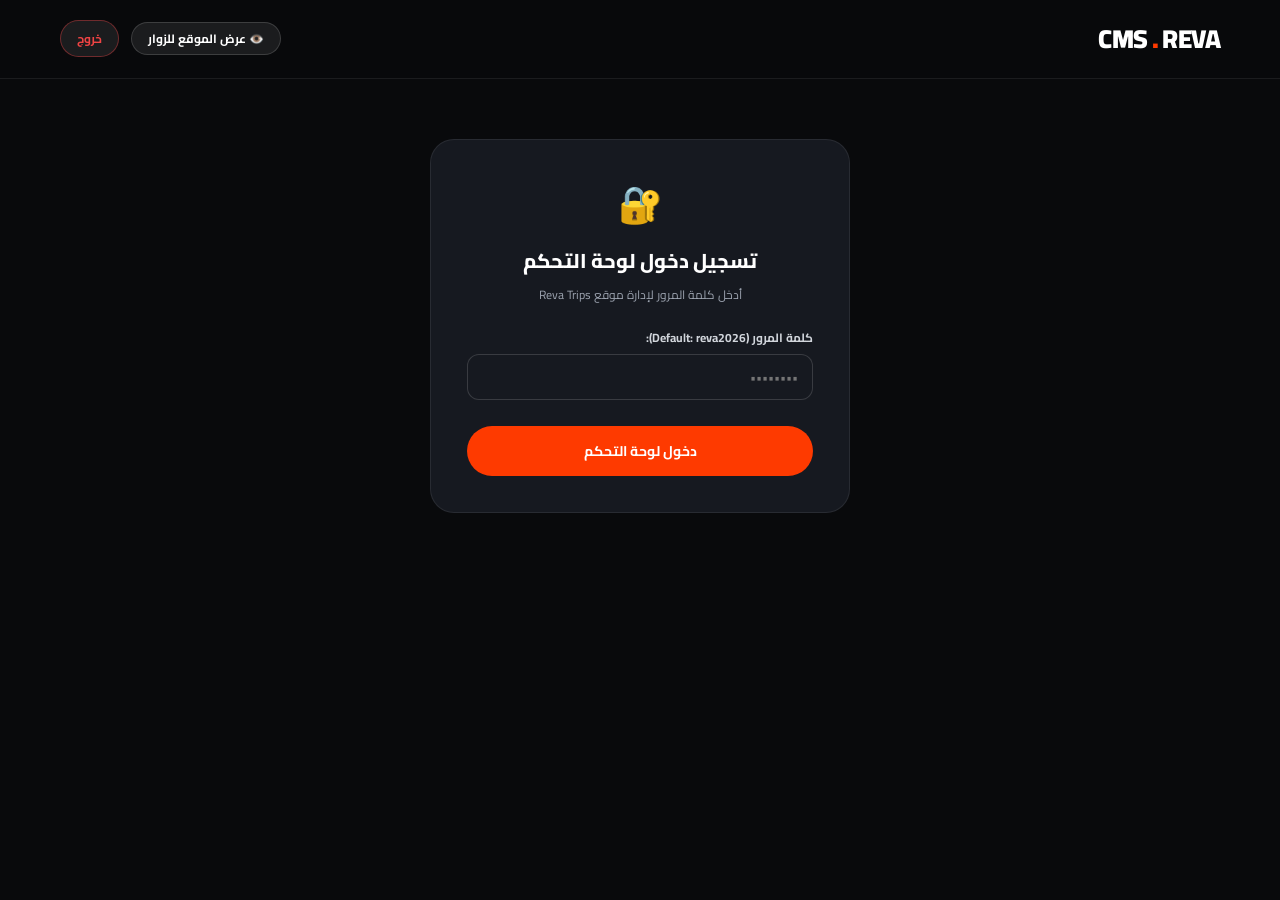
==== admin.html @ 9ade039a "Add files via upload" ====
<!DOCTYPE html>
<html lang="ar" dir="rtl">
<head>
  <meta charset="UTF-8" />
  <meta name="viewport" content="width=device-width, initial-scale=1.0" />
  <title>لوحة التحكم الإدارية | Reva Trips CMS</title>
  <link rel="stylesheet" href="./style.css" />
  <link rel="stylesheet" href="./css/style.css" />
  <style>
@import url('https://fonts.googleapis.com/css2?family=Cairo:wght@300;400;500;600;700;800;900&family=Plus+Jakarta+Sans:wght@400;500;600;700;800&display=swap');

:root {
  --primary: #FE3A00;
  --primary-hover: #E03300;
  --primary-glow: rgba(254, 58, 0, 0.35);
  --bg-dark: #090A0C;
  --card-bg: #161920;
  --card-border: rgba(255, 255, 255, 0.08);
  --text-main: #F3F4F6;
  --text-muted: #9CA3AF;
  --font-ar: 'Cairo', sans-serif;
  --font-en: 'Plus Jakarta Sans', sans-serif;
}

* {
  margin: 0;
  padding: 0;
  box-sizing: border-box;
  font-family: var(--font-ar), var(--font-en), sans-serif;
}

html {
  scroll-behavior: smooth;
  background-color: var(--bg-dark);
  color: var(--text-main);
}

body {
  min-height: 100vh;
  overflow-x: hidden;
  line-height: 1.6;
}

/* Scrollbars */
::-webkit-scrollbar {
  width: 8px;
  height: 8px;
}
::-webkit-scrollbar-track {
  background: #111318;
}
::-webkit-scrollbar-thumb {
  background: #2b303c;
  border-radius: 4px;
}
::-webkit-scrollbar-thumb:hover {
  background: var(--primary);
}

/* Glass Panels */
.glass {
  background: rgba(22, 25, 32, 0.85);
  backdrop-filter: blur(16px);
  -webkit-backdrop-filter: blur(16px);
  border: 1px solid var(--card-border);
}

.glass-card {
  background: #161920;
  border: 1px solid var(--card-border);
  border-radius: 24px;
  transition: all 0.3s ease;
}

.glass-card:hover {
  border-color: rgba(254, 58, 0, 0.35);
  box-shadow: 0 12px 30px -10px rgba(254, 58, 0, 0.2);
  transform: translateY(-2px);
}

/* Buttons */
.btn-primary {
  background-color: var(--primary);
  color: #fff;
  font-weight: 700;
  border-radius: 9999px;
  padding: 12px 28px;
  border: none;
  cursor: pointer;
  transition: all 0.25s ease;
  display: inline-flex;
  align-items: center;
  justify-content: center;
  gap: 8px;
  text-decoration: none;
  font-size: 14px;
}

.btn-primary:hover {
  background-color: var(--primary-hover);
  box-shadow: 0 0 25px var(--primary-glow);
  transform: translateY(-1px);
}

.btn-secondary {
  background: rgba(255, 255, 255, 0.08);
  color: #fff;
  font-weight: 700;
  border-radius: 9999px;
  padding: 12px 28px;
  border: 1px solid rgba(255, 255, 255, 0.15);
  cursor: pointer;
  transition: all 0.25s ease;
  display: inline-flex;
  align-items: center;
  justify-content: center;
  gap: 8px;
  text-decoration: none;
  font-size: 14px;
}

.btn-secondary:hover {
  background: rgba(255, 255, 255, 0.15);
  border-color: var(--primary);
}

.btn-whatsapp {
  background: #10b981;
  color: #fff;
  font-weight: 700;
  border-radius: 16px;
  padding: 14px 24px;
  border: none;
  cursor: pointer;
  transition: all 0.25s ease;
  display: flex;
  align-items: center;
  justify-content: center;
  gap: 10px;
  width: 100%;
  font-size: 15px;
  box-shadow: 0 10px 25px -5px rgba(16, 185, 129, 0.4);
}

.btn-whatsapp:hover {
  background: #059669;
  transform: scale(1.02);
}

/* Header & Nav */
header {
  position: fixed;
  top: 0;
  left: 0;
  right: 0;
  z-index: 50;
  transition: all 0.3s ease;
  padding: 18px 0;
  background: rgba(9, 10, 12, 0.85);
  backdrop-filter: blur(12px);
  border-bottom: 1px solid var(--card-border);
}

.container {
  max-width: 1200px;
  margin: 0 auto;
  padding: 0 20px;
}

.nav-container {
  display: flex;
  align-items: center;
  justify-content: space-between;
}

.logo {
  font-size: 26px;
  font-weight: 900;
  color: #fff;
  text-decoration: none;
  letter-spacing: -0.5px;
  display: flex;
  align-items: center;
  gap: 4px;
}

.logo span {
  color: var(--primary);
}

.nav-links {
  display: flex;
  align-items: center;
  gap: 28px;
  list-style: none;
}

.nav-links a {
  color: #D1D5DB;
  text-decoration: none;
  font-size: 14px;
  font-weight: 500;
  transition: color 0.2s;
}

.nav-links a:hover, .nav-links a.active {
  color: var(--primary);
}

.nav-actions {
  display: flex;
  align-items: center;
  gap: 12px;
}

.lang-btn {
  background: rgba(255, 255, 255, 0.06);
  border: 1px solid rgba(255, 255, 255, 0.15);
  color: #fff;
  padding: 6px 14px;
  border-radius: 9999px;
  cursor: pointer;
  font-size: 12px;
  font-weight: 600;
}

.mobile-menu-btn {
  display: none;
  background: none;
  border: none;
  color: #fff;
  font-size: 24px;
  cursor: pointer;
}

/* Hero Section */
.hero {
  min-height: 90vh;
  position: relative;
  display: flex;
  align-items: center;
  justify-content: center;
  text-align: center;
  padding: 120px 20px 80px;
  background-size: cover;
  background-position: center;
  background-repeat: no-repeat;
}

.hero-overlay {
  position: absolute;
  inset: 0;
  background: linear-gradient(180deg, rgba(9, 10, 12, 0.6) 0%, rgba(9, 10, 12, 0.85) 60%, #090A0C 100%);
}

.hero-content {
  position: relative;
  z-index: 10;
  max-width: 850px;
}

.hero-badge {
  display: inline-flex;
  align-items: center;
  gap: 6px;
  background: rgba(255, 255, 255, 0.1);
  border: 1px solid rgba(255, 255, 255, 0.2);
  padding: 6px 16px;
  border-radius: 9999px;
  font-size: 12px;
  font-weight: 600;
  margin-bottom: 20px;
}

.hero-title {
  font-size: 48px;
  font-weight: 900;
  line-height: 1.2;
  margin-bottom: 18px;
  color: #fff;
}

.hero-subtitle {
  font-size: 16px;
  color: #E5E7EB;
  margin-bottom: 36px;
  max-width: 650px;
  margin-left: auto;
  margin-right: auto;
}

.hero-actions {
  display: flex;
  align-items: center;
  justify-content: center;
  gap: 14px;
  margin-bottom: 40px;
}

/* Grids */
.section {
  padding: 80px 0;
}

.section-header {
  text-align: center;
  max-width: 700px;
  margin: 0 auto 50px;
}

.section-badge {
  display: inline-block;
  background: rgba(254, 58, 0, 0.1);
  border: 1px solid rgba(254, 58, 0, 0.25);
  color: var(--primary);
  padding: 4px 14px;
  border-radius: 9999px;
  font-size: 12px;
  font-weight: 700;
  margin-bottom: 12px;
}

.section-title {
  font-size: 32px;
  font-weight: 900;
  color: #fff;
  margin-bottom: 10px;
}

.section-subtitle {
  font-size: 14px;
  color: var(--text-muted);
}

.grid-3 {
  display: grid;
  grid-template-columns: repeat(auto-fit, minmax(320px, 1fr));
  gap: 28px;
}

.grid-4 {
  display: grid;
  grid-template-columns: repeat(auto-fit, minmax(260px, 1fr));
  gap: 22px;
}

/* Destination Card */
.dest-card {
  position: relative;
  height: 380px;
  border-radius: 24px;
  overflow: hidden;
  cursor: pointer;
  border: 1px solid var(--card-border);
  text-decoration: none;
  display: flex;
  flex-direction: column;
  justify-content: flex-end;
  padding: 24px;
}

.dest-card img {
  position: absolute;
  inset: 0;
  width: 100%;
  height: 100%;
  object-fit: cover;
  transition: transform 0.6s ease;
}

.dest-card:hover img {
  transform: scale(1.08);
}

.dest-card::after {
  content: '';
  position: absolute;
  inset: 0;
  background: linear-gradient(180deg, rgba(9,10,12,0.1) 0%, rgba(9,10,12,0.85) 75%, #090A0C 100%);
}

.dest-content {
  position: relative;
  z-index: 10;
}

.dest-badge {
  position: absolute;
  top: 18px;
  right: 18px;
  z-index: 10;
  background: var(--primary);
  color: #fff;
  padding: 4px 12px;
  border-radius: 9999px;
  font-size: 11px;
  font-weight: 700;
}

/* Hotel Card */
.hotel-card {
  background: #161920;
  border-radius: 24px;
  border: 1px solid var(--card-border);
  overflow: hidden;
  display: flex;
  flex-direction: column;
  transition: all 0.3s ease;
}

.hotel-card:hover {
  border-color: rgba(254, 58, 0, 0.4);
  transform: translateY(-3px);
  box-shadow: 0 15px 35px -10px rgba(0, 0, 0, 0.5);
}

.hotel-img-wrapper {
  position: relative;
  height: 220px;
  width: 100%;
  overflow: hidden;
}

.hotel-img-wrapper img {
  width: 100%;
  height: 100%;
  object-fit: cover;
  transition: transform 0.5s ease;
}

.hotel-card:hover .hotel-img-wrapper img {
  transform: scale(1.05);
}

.hotel-type-badge {
  position: absolute;
  top: 14px;
  right: 14px;
  background: rgba(0, 0, 0, 0.7);
  backdrop-filter: blur(8px);
  padding: 4px 12px;
  border-radius: 9999px;
  font-size: 11px;
  font-weight: 700;
  border: 1px solid rgba(255, 255, 255, 0.2);
}

.hotel-rating-badge {
  position: absolute;
  top: 14px;
  left: 14px;
  background: rgba(0, 0, 0, 0.7);
  backdrop-filter: blur(8px);
  color: #fbbf24;
  padding: 4px 10px;
  border-radius: 9999px;
  font-size: 12px;
  font-weight: 700;
  display: flex;
  align-items: center;
  gap: 4px;
}

.hotel-body {
  padding: 22px;
  flex: 1;
  display: flex;
  flex-direction: column;
  justify-content: space-between;
}

.hotel-name {
  font-size: 18px;
  font-weight: 800;
  color: #fff;
  margin-bottom: 6px;
}

.hotel-desc {
  font-size: 13px;
  color: #9CA3AF;
  line-height: 1.5;
  margin-bottom: 18px;
  display: -webkit-box;
  -webkit-line-clamp: 2;
  -webkit-box-orient: vertical;
  overflow: hidden;
}

.hotel-footer {
  display: flex;
  align-items: center;
  justify-content: space-between;
  padding-top: 14px;
  border-top: 1px solid rgba(255, 255, 255, 0.06);
}

.hotel-price {
  font-size: 20px;
  font-weight: 900;
  color: #fff;
}

.hotel-price-unit {
  font-size: 11px;
  color: var(--primary);
  font-weight: 600;
  display: block;
}

/* Modals */
.modal-backdrop {
  position: fixed;
  inset: 0;
  background: rgba(0, 0, 0, 0.85);
  backdrop-filter: blur(10px);
  z-index: 100;
  display: none;
  align-items: center;
  justify-content: center;
  padding: 20px;
  overflow-y: auto;
}

.modal-backdrop.active {
  display: flex;
}

.modal-content {
  background: #161920;
  border: 1px solid var(--card-border);
  border-radius: 28px;
  max-width: 900px;
  width: 100%;
  max-height: 90vh;
  overflow-y: auto;
  padding: 32px;
  position: relative;
  box-shadow: 0 25px 50px -12px rgba(0, 0, 0, 0.7);
}

.modal-close {
  position: absolute;
  top: 20px;
  left: 20px;
  background: rgba(255, 255, 255, 0.1);
  border: none;
  color: #fff;
  width: 36px;
  height: 36px;
  border-radius: 50%;
  cursor: pointer;
  font-size: 18px;
  display: flex;
  align-items: center;
  justify-content: center;
}

/* Booking Widget in Modal */
.booking-box {
  background: #0D0F14;
  border: 1px solid var(--card-border);
  border-radius: 20px;
  padding: 24px;
  margin-top: 20px;
}

.form-group {
  margin-bottom: 14px;
}

.form-label {
  display: block;
  font-size: 12px;
  font-weight: 700;
  color: #D1D5DB;
  margin-bottom: 6px;
}

.form-input, .form-select, .form-textarea {
  width: 100%;
  background: #161920;
  border: 1px solid rgba(255, 255, 255, 0.15);
  border-radius: 12px;
  padding: 10px 14px;
  color: #fff;
  font-size: 13px;
}

.form-input:focus, .form-select:focus, .form-textarea:focus {
  outline: none;
  border-color: var(--primary);
}

.guest-counter {
  display: flex;
  align-items: center;
  gap: 10px;
}

.guest-counter button {
  width: 42px;
  height: 42px;
  background: #161920;
  border: 1px solid rgba(255, 255, 255, 0.2);
  color: #fff;
  border-radius: 12px;
  font-size: 18px;
  cursor: pointer;
}

.guest-counter input {
  text-align: center;
  font-weight: bold;
  font-size: 16px;
  width: 80px;
}

.price-summary {
  background: rgba(254, 58, 0, 0.08);
  border: 1px solid rgba(254, 58, 0, 0.25);
  border-radius: 16px;
  padding: 16px;
  margin: 16px 0;
  display: flex;
  align-items: baseline;
  justify-content: space-between;
}

.price-summary .total-val {
  font-size: 26px;
  font-weight: 900;
  color: #fff;
}

/* Footer */
footer {
  background: #07080A;
  border-top: 1px solid var(--card-border);
  padding: 60px 0 30px;
  color: #9CA3AF;
  font-size: 13px;
}

/* Mobile Responsiveness */
@media (max-width: 768px) {
  .nav-links {
    display: none;
    position: fixed;
    top: 70px;
    left: 0;
    right: 0;
    background: #0D0F14;
    padding: 24px;
    flex-direction: column;
    border-bottom: 1px solid var(--card-border);
  }

  .nav-links.mobile-open {
    display: flex;
  }

  .mobile-menu-btn {
    display: block;
  }

  .hero-title {
    font-size: 32px;
  }

  .hero-actions {
    flex-direction: column;
  }

  .hero-actions a, .hero-actions button {
    width: 100%;
  }

  .grid-3, .grid-4 {
    grid-template-columns: 1fr;
  }

  .modal-content {
    padding: 20px;
  }
}

    .admin-nav-tabs {
      display: flex;
      gap: 10px;
      overflow-x: auto;
      padding-bottom: 12px;
      border-bottom: 1px solid var(--card-border);
      margin-bottom: 24px;
    }
    .tab-btn {
      background: rgba(255, 255, 255, 0.05);
      border: 1px solid rgba(255, 255, 255, 0.1);
      color: #9CA3AF;
      padding: 10px 20px;
      border-radius: 12px;
      cursor: pointer;
      font-weight: bold;
      font-size: 13px;
      white-space: nowrap;
      transition: all 0.2s;
    }
    .tab-btn:hover, .tab-btn.active {
      background: var(--primary);
      color: #fff;
      border-color: var(--primary);
    }
    .toast-msg {
      position: fixed;
      bottom: 24px;
      left: 50%;
      transform: translateX(-50%);
      background: #10B981;
      color: #fff;
      padding: 12px 28px;
      border-radius: 9999px;
      font-weight: bold;
      font-size: 14px;
      box-shadow: 0 10px 25px rgba(0,0,0,0.5);
      z-index: 999;
      display: none;
    }
  </style>
</head>
<body style="background: #090A0C; color: #F3F4F6; padding-bottom: 80px;">

  <!-- Header -->
  <header style="position: sticky; top: 0;">
    <div class="container nav-container">
      <a href="./index.html" class="logo">REVA<span>.</span>CMS</a>

      <div class="nav-actions">
        <a href="./index.html" class="btn-secondary" style="padding: 6px 16px; font-size: 12px;">👁️ عرض الموقع للزوار</a>
        <button onclick="logoutAdmin()" class="btn-secondary" style="padding: 6px 16px; font-size: 12px; border-color: rgba(239,68,68,0.4); color: #ef4444;">خروج</button>
      </div>
    </div>
  </header>

  <div class="container" style="max-width: 1000px; margin-top: 40px;">

    <!-- Login Card (if not logged in) -->
    <div id="loginCard" class="glass-card" style="max-width: 420px; margin: 60px auto; padding: 36px; text-align: center; display: none;">
      <div style="font-size: 36px; margin-bottom: 12px;">🔐</div>
      <h2 style="font-size: 20px; font-weight: 800; color: #fff; margin-bottom: 8px;">تسجيل دخول لوحة التحكم</h2>
      <p style="font-size: 12px; color: #9CA3AF; margin-bottom: 24px;">أدخل كلمة المرور لإدارة موقع Reva Trips</p>

      <div class="form-group" style="text-align: right;">
        <label class="form-label">كلمة المرور (Default: reva2026):</label>
        <input type="password" id="adminPasswordInput" class="form-input" placeholder="••••••••" />
      </div>

      <button onclick="loginAdmin()" class="btn-primary" style="width: 100%; margin-top: 12px; padding: 12px;">
        دخول لوحة التحكم
      </button>
    </div>

    <!-- Main Admin Dashboard Panel -->
    <div id="adminPanel" style="display: none;">
      <div style="display: flex; flex-wrap: wrap; justify-content: space-between; align-items: center; margin-bottom: 20px; gap: 14px;">
        <div>
          <h1 style="font-size: 24px; font-weight: 900; color: #fff;">لوحة تحكم الموقع (Reva Trips CMS)</h1>
          <p style="font-size: 12px; color: #9CA3AF;">تحكم كامل في الصور، الأسعار، الفنادق، الكامبات، والوجهات</p>
        </div>

        <div style="display: flex; gap: 10px;">
          <button onclick="exportUpdatedDataFile()" class="btn-secondary" style="padding: 8px 18px; font-size: 12px;" title="حفظ نسخة احتياطية من التعديلات في ملف data.js لرفعها في GitHub">
            📥 تنزيل ملف data.js المحدث
          </button>
        </div>
      </div>

      <!-- Navigation Tabs -->
      <div class="admin-nav-tabs">
        <button id="tab-settings" class="tab-btn active" onclick="showTab('settings')">⚙️ الإعدادات والصور الرئيسية</button>
        <button id="tab-destinations" class="tab-btn" onclick="showTab('destinations')">📍 الوجهات والمدن</button>
        <button id="tab-hotels" class="tab-btn" onclick="showTab('hotels')">🏨 الفنادق والكامبات والأسعار</button>
        <button id="tab-reviews" class="tab-btn" onclick="showTab('reviews')">⭐ آراء العملاء</button>
      </div>

      <!-- Tab Content Area -->
      <div id="tabContent"></div>
    </div>

  </div>

  <div id="adminToast" class="toast-msg">تم الحفظ بنجاح!</div>

  <script src="./data.js"></script>
  <script src="./js/data.js"></script>
  <script src="./sync.js"></script>
  <script src="./js/sync.js"></script>
  <script src="./admin.js"></script>
  <script src="./js/admin.js"></script>
</body>
</html>
---- style.css ----
@import url('https://fonts.googleapis.com/css2?family=Cairo:wght@300;400;500;600;700;800;900&family=Plus+Jakarta+Sans:wght@400;500;600;700;800&display=swap');

:root {
  --primary: #FE3A00;
  --primary-hover: #E03300;
  --primary-glow: rgba(254, 58, 0, 0.35);
  --bg-dark: #090A0C;
  --card-bg: #161920;
  --card-border: rgba(255, 255, 255, 0.08);
  --text-main: #F3F4F6;
  --text-muted: #9CA3AF;
  --font-ar: 'Cairo', sans-serif;
  --font-en: 'Plus Jakarta Sans', sans-serif;
}

* {
  margin: 0;
  padding: 0;
  box-sizing: border-box;
  font-family: var(--font-ar), var(--font-en), sans-serif;
}

html {
  scroll-behavior: smooth;
  background-color: var(--bg-dark);
  color: var(--text-main);
}

body {
  min-height: 100vh;
  overflow-x: hidden;
  line-height: 1.6;
}

/* Scrollbars */
::-webkit-scrollbar {
  width: 8px;
  height: 8px;
}
::-webkit-scrollbar-track {
  background: #111318;
}
::-webkit-scrollbar-thumb {
  background: #2b303c;
  border-radius: 4px;
}
::-webkit-scrollbar-thumb:hover {
  background: var(--primary);
}

/* Glass Panels */
.glass {
  background: rgba(22, 25, 32, 0.85);
  backdrop-filter: blur(16px);
  -webkit-backdrop-filter: blur(16px);
  border: 1px solid var(--card-border);
}

.glass-card {
  background: #161920;
  border: 1px solid var(--card-border);
  border-radius: 24px;
  transition: all 0.3s ease;
}

.glass-card:hover {
  border-color: rgba(254, 58, 0, 0.35);
  box-shadow: 0 12px 30px -10px rgba(254, 58, 0, 0.2);
  transform: translateY(-2px);
}

/* Buttons */
.btn-primary {
  background-color: var(--primary);
  color: #fff;
  font-weight: 700;
  border-radius: 9999px;
  padding: 12px 28px;
  border: none;
  cursor: pointer;
  transition: all 0.25s ease;
  display: inline-flex;
  align-items: center;
  justify-content: center;
  gap: 8px;
  text-decoration: none;
  font-size: 14px;
}

.btn-primary:hover {
  background-color: var(--primary-hover);
  box-shadow: 0 0 25px var(--primary-glow);
  transform: translateY(-1px);
}

.btn-secondary {
  background: rgba(255, 255, 255, 0.08);
  color: #fff;
  font-weight: 700;
  border-radius: 9999px;
  padding: 12px 28px;
  border: 1px solid rgba(255, 255, 255, 0.15);
  cursor: pointer;
  transition: all 0.25s ease;
  display: inline-flex;
  align-items: center;
  justify-content: center;
  gap: 8px;
  text-decoration: none;
  font-size: 14px;
}

.btn-secondary:hover {
  background: rgba(255, 255, 255, 0.15);
  border-color: var(--primary);
}

.btn-whatsapp {
  background: #10b981;
  color: #fff;
  font-weight: 700;
  border-radius: 16px;
  padding: 14px 24px;
  border: none;
  cursor: pointer;
  transition: all 0.25s ease;
  display: flex;
  align-items: center;
  justify-content: center;
  gap: 10px;
  width: 100%;
  font-size: 15px;
  box-shadow: 0 10px 25px -5px rgba(16, 185, 129, 0.4);
}

.btn-whatsapp:hover {
  background: #059669;
  transform: scale(1.02);
}

/* Header & Nav */
header {
  position: fixed;
  top: 0;
  left: 0;
  right: 0;
  z-index: 50;
  transition: all 0.3s ease;
  padding: 18px 0;
  background: rgba(9, 10, 12, 0.85);
  backdrop-filter: blur(12px);
  border-bottom: 1px solid var(--card-border);
}

.container {
  max-width: 1200px;
  margin: 0 auto;
  padding: 0 20px;
}

.nav-container {
  display: flex;
  align-items: center;
  justify-content: space-between;
}

.logo {
  font-size: 26px;
  font-weight: 900;
  color: #fff;
  text-decoration: none;
  letter-spacing: -0.5px;
  display: flex;
  align-items: center;
  gap: 4px;
}

.logo span {
  color: var(--primary);
}

.nav-links {
  display: flex;
  align-items: center;
  gap: 28px;
  list-style: none;
}

.nav-links a {
  color: #D1D5DB;
  text-decoration: none;
  font-size: 14px;
  font-weight: 500;
  transition: color 0.2s;
}

.nav-links a:hover, .nav-links a.active {
  color: var(--primary);
}

.nav-actions {
  display: flex;
  align-items: center;
  gap: 12px;
}

.lang-btn {
  background: rgba(255, 255, 255, 0.06);
  border: 1px solid rgba(255, 255, 255, 0.15);
  color: #fff;
  padding: 6px 14px;
  border-radius: 9999px;
  cursor: pointer;
  font-size: 12px;
  font-weight: 600;
}

.mobile-menu-btn {
  display: none;
  background: none;
  border: none;
  color: #fff;
  font-size: 24px;
  cursor: pointer;
}

/* Hero Section */
.hero {
  min-height: 90vh;
  position: relative;
  display: flex;
  align-items: center;
  justify-content: center;
  text-align: center;
  padding: 120px 20px 80px;
  background-size: cover;
  background-position: center;
  background-repeat: no-repeat;
}

.hero-overlay {
  position: absolute;
  inset: 0;
  background: linear-gradient(180deg, rgba(9, 10, 12, 0.6) 0%, rgba(9, 10, 12, 0.85) 60%, #090A0C 100%);
}

.hero-content {
  position: relative;
  z-index: 10;
  max-width: 850px;
}

.hero-badge {
  display: inline-flex;
  align-items: center;
  gap: 6px;
  background: rgba(255, 255, 255, 0.1);
  border: 1px solid rgba(255, 255, 255, 0.2);
  padding: 6px 16px;
  border-radius: 9999px;
  font-size: 12px;
  font-weight: 600;
  margin-bottom: 20px;
}

.hero-title {
  font-size: 48px;
  font-weight: 900;
  line-height: 1.2;
  margin-bottom: 18px;
  color: #fff;
}

.hero-subtitle {
  font-size: 16px;
  color: #E5E7EB;
  margin-bottom: 36px;
  max-width: 650px;
  margin-left: auto;
  margin-right: auto;
}

.hero-actions {
  display: flex;
  align-items: center;
  justify-content: center;
  gap: 14px;
  margin-bottom: 40px;
}

/* Grids */
.section {
  padding: 80px 0;
}

.section-header {
  text-align: center;
  max-width: 700px;
  margin: 0 auto 50px;
}

.section-badge {
  display: inline-block;
  background: rgba(254, 58, 0, 0.1);
  border: 1px solid rgba(254, 58, 0, 0.25);
  color: var(--primary);
  padding: 4px 14px;
  border-radius: 9999px;
  font-size: 12px;
  font-weight: 700;
  margin-bottom: 12px;
}

.section-title {
  font-size: 32px;
  font-weight: 900;
  color: #fff;
  margin-bottom: 10px;
}

.section-subtitle {
  font-size: 14px;
  color: var(--text-muted);
}

.grid-3 {
  display: grid;
  grid-template-columns: repeat(auto-fit, minmax(320px, 1fr));
  gap: 28px;
}

.grid-4 {
  display: grid;
  grid-template-columns: repeat(auto-fit, minmax(260px, 1fr));
  gap: 22px;
}

/* Destination Card */
.dest-card {
  position: relative;
  height: 380px;
  border-radius: 24px;
  overflow: hidden;
  cursor: pointer;
  border: 1px solid var(--card-border);
  text-decoration: none;
  display: flex;
  flex-direction: column;
  justify-content: flex-end;
  padding: 24px;
}

.dest-card img {
  position: absolute;
  inset: 0;
  width: 100%;
  height: 100%;
  object-fit: cover;
  transition: transform 0.6s ease;
}

.dest-card:hover img {
  transform: scale(1.08);
}

.dest-card::after {
  content: '';
  position: absolute;
  inset: 0;
  background: linear-gradient(180deg, rgba(9,10,12,0.1) 0%, rgba(9,10,12,0.85) 75%, #090A0C 100%);
}

.dest-content {
  position: relative;
  z-index: 10;
}

.dest-badge {
  position: absolute;
  top: 18px;
  right: 18px;
  z-index: 10;
  background: var(--primary);
  color: #fff;
  padding: 4px 12px;
  border-radius: 9999px;
  font-size: 11px;
  font-weight: 700;
}

/* Hotel Card */
.hotel-card {
  background: #161920;
  border-radius: 24px;
  border: 1px solid var(--card-border);
  overflow: hidden;
  display: flex;
  flex-direction: column;
  transition: all 0.3s ease;
}

.hotel-card:hover {
  border-color: rgba(254, 58, 0, 0.4);
  transform: translateY(-3px);
  box-shadow: 0 15px 35px -10px rgba(0, 0, 0, 0.5);
}

.hotel-img-wrapper {
  position: relative;
  height: 220px;
  width: 100%;
  overflow: hidden;
}

.hotel-img-wrapper img {
  width: 100%;
  height: 100%;
  object-fit: cover;
  transition: transform 0.5s ease;
}

.hotel-card:hover .hotel-img-wrapper img {
  transform: scale(1.05);
}

.hotel-type-badge {
  position: absolute;
  top: 14px;
  right: 14px;
  background: rgba(0, 0, 0, 0.7);
  backdrop-filter: blur(8px);
  padding: 4px 12px;
  border-radius: 9999px;
  font-size: 11px;
  font-weight: 700;
  border: 1px solid rgba(255, 255, 255, 0.2);
}

.hotel-rating-badge {
  position: absolute;
  top: 14px;
  left: 14px;
  background: rgba(0, 0, 0, 0.7);
  backdrop-filter: blur(8px);
  color: #fbbf24;
  padding: 4px 10px;
  border-radius: 9999px;
  font-size: 12px;
  font-weight: 700;
  display: flex;
  align-items: center;
  gap: 4px;
}

.hotel-body {
  padding: 22px;
  flex: 1;
  display: flex;
  flex-direction: column;
  justify-content: space-between;
}

.hotel-name {
  font-size: 18px;
  font-weight: 800;
  color: #fff;
  margin-bottom: 6px;
}

.hotel-desc {
  font-size: 13px;
  color: #9CA3AF;
  line-height: 1.5;
  margin-bottom: 18px;
  display: -webkit-box;
  -webkit-line-clamp: 2;
  -webkit-box-orient: vertical;
  overflow: hidden;
}

.hotel-footer {
  display: flex;
  align-items: center;
  justify-content: space-between;
  padding-top: 14px;
  border-top: 1px solid rgba(255, 255, 255, 0.06);
}

.hotel-price {
  font-size: 20px;
  font-weight: 900;
  color: #fff;
}

.hotel-price-unit {
  font-size: 11px;
  color: var(--primary);
  font-weight: 600;
  display: block;
}

/* Modals */
.modal-backdrop {
  position: fixed;
  inset: 0;
  background: rgba(0, 0, 0, 0.85);
  backdrop-filter: blur(10px);
  z-index: 100;
  display: none;
  align-items: center;
  justify-content: center;
  padding: 20px;
  overflow-y: auto;
}

.modal-backdrop.active {
  display: flex;
}

.modal-content {
  background: #161920;
  border: 1px solid var(--card-border);
  border-radius: 28px;
  max-width: 900px;
  width: 100%;
  max-height: 90vh;
  overflow-y: auto;
  padding: 32px;
  position: relative;
  box-shadow: 0 25px 50px -12px rgba(0, 0, 0, 0.7);
}

.modal-close {
  position: absolute;
  top: 20px;
  left: 20px;
  background: rgba(255, 255, 255, 0.1);
  border: none;
  color: #fff;
  width: 36px;
  height: 36px;
  border-radius: 50%;
  cursor: pointer;
  font-size: 18px;
  display: flex;
  align-items: center;
  justify-content: center;
}

/* Booking Widget in Modal */
.booking-box {
  background: #0D0F14;
  border: 1px solid var(--card-border);
  border-radius: 20px;
  padding: 24px;
  margin-top: 20px;
}

.form-group {
  margin-bottom: 14px;
}

.form-label {
  display: block;
  font-size: 12px;
  font-weight: 700;
  color: #D1D5DB;
  margin-bottom: 6px;
}

.form-input, .form-select, .form-textarea {
  width: 100%;
  background: #161920;
  border: 1px solid rgba(255, 255, 255, 0.15);
  border-radius: 12px;
  padding: 10px 14px;
  color: #fff;
  font-size: 13px;
}

.form-input:focus, .form-select:focus, .form-textarea:focus {
  outline: none;
  border-color: var(--primary);
}

.guest-counter {
  display: flex;
  align-items: center;
  gap: 10px;
}

.guest-counter button {
  width: 42px;
  height: 42px;
  background: #161920;
  border: 1px solid rgba(255, 255, 255, 0.2);
  color: #fff;
  border-radius: 12px;
  font-size: 18px;
  cursor: pointer;
}

.guest-counter input {
  text-align: center;
  font-weight: bold;
  font-size: 16px;
  width: 80px;
}

.price-summary {
  background: rgba(254, 58, 0, 0.08);
  border: 1px solid rgba(254, 58, 0, 0.25);
  border-radius: 16px;
  padding: 16px;
  margin: 16px 0;
  display: flex;
  align-items: baseline;
  justify-content: space-between;
}

.price-summary .total-val {
  font-size: 26px;
  font-weight: 900;
  color: #fff;
}

/* Footer */
footer {
  background: #07080A;
  border-top: 1px solid var(--card-border);
  padding: 60px 0 30px;
  color: #9CA3AF;
  font-size: 13px;
}

/* Mobile Responsiveness */
@media (max-width: 768px) {
  .nav-links {
    display: none;
    position: fixed;
    top: 70px;
    left: 0;
    right: 0;
    background: #0D0F14;
    padding: 24px;
    flex-direction: column;
    border-bottom: 1px solid var(--card-border);
  }

  .nav-links.mobile-open {
    display: flex;
  }

  .mobile-menu-btn {
    display: block;
  }

  .hero-title {
    font-size: 32px;
  }

  .hero-actions {
    flex-direction: column;
  }

  .hero-actions a, .hero-actions button {
    width: 100%;
  }

  .grid-3, .grid-4 {
    grid-template-columns: 1fr;
  }

  .modal-content {
    padding: 20px;
  }
}
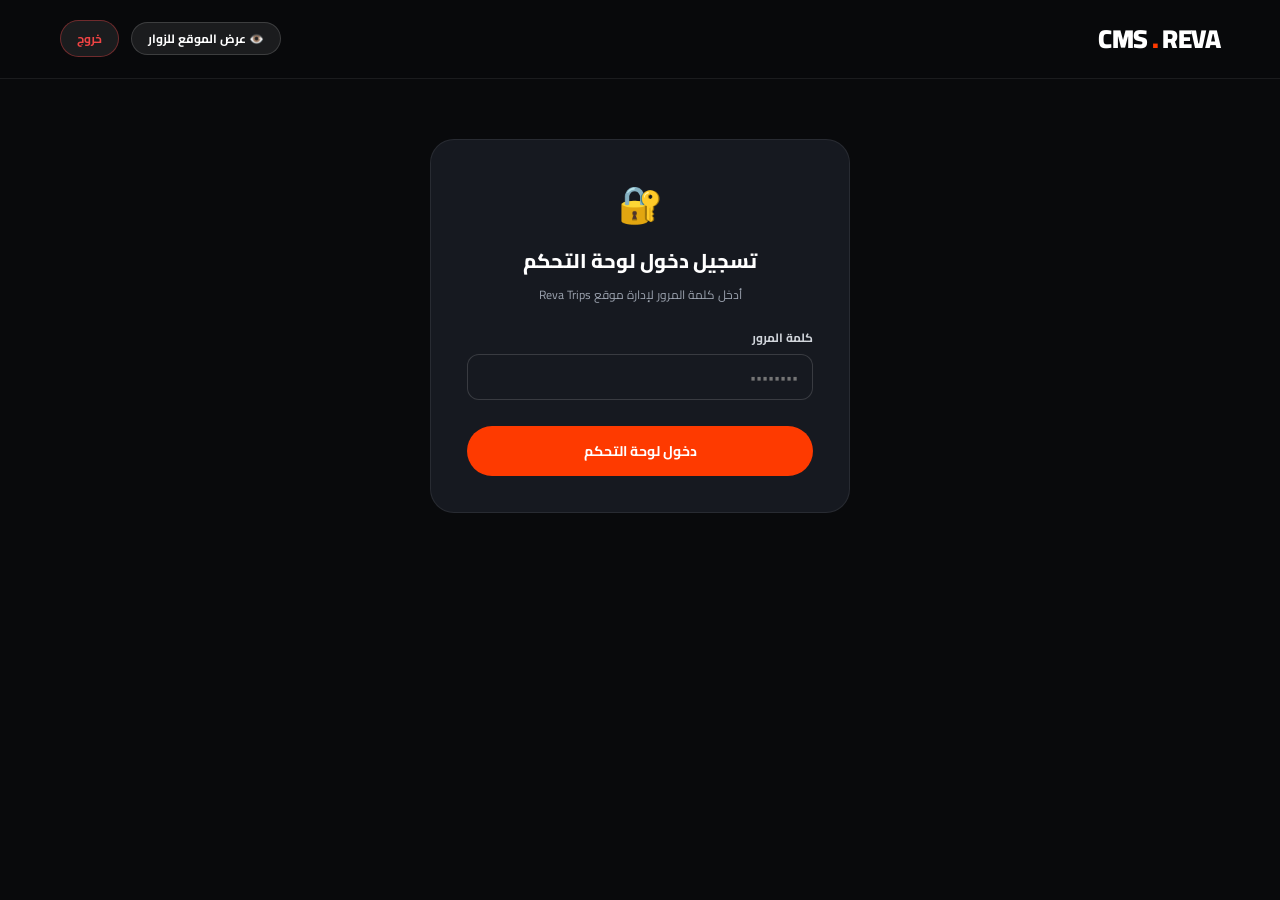
==== commit 7bd1fe3f: "Remove default password label from admin login" ====
--- a/admin.html
+++ b/admin.html
@@ -750,7 +750,7 @@
       <p style="font-size: 12px; color: #9CA3AF; margin-bottom: 24px;">أدخل كلمة المرور لإدارة موقع Reva Trips</p>
 
       <div class="form-group" style="text-align: right;">
-        <label class="form-label">كلمة المرور (Default: reva2026):</label>
+        <label class="form-label">كلمة المرور</label>
         <input type="password" id="adminPasswordInput" class="form-input" placeholder="••••••••" />
       </div>
 
@@ -797,4 +797,4 @@
   <script src="./admin.js"></script>
   <script src="./js/admin.js"></script>
 </body>
-</html>+</html>
